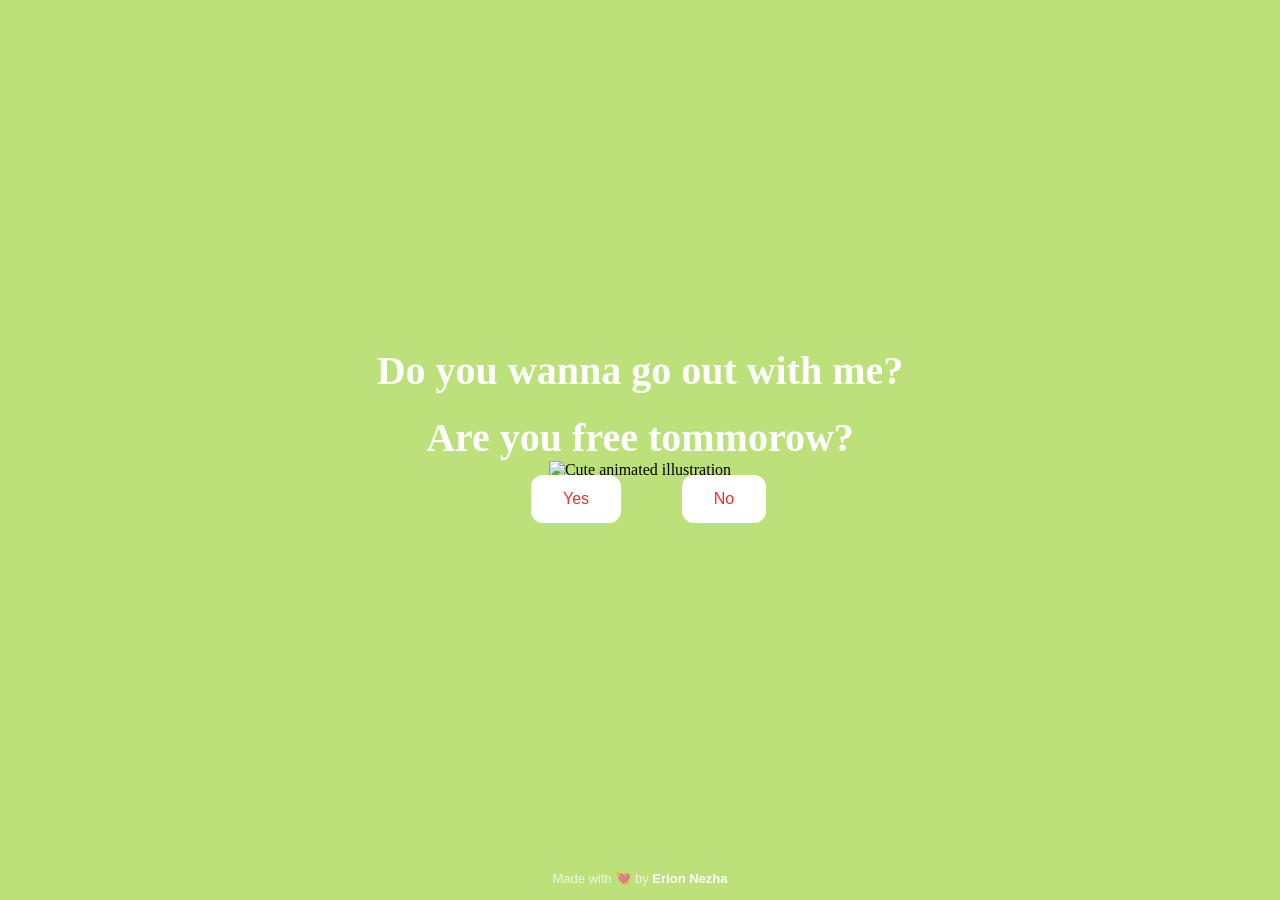
==== index.html @ 06d76b57 "Publiko projektin Ask-Her-Out" ====
<!DOCTYPE html>
<html lang="en">
    <head>
        <meta charset="UTF-8">
        <meta name="viewport" content="width=device-width, initial-scale=1.0">
        <title>Do you wanna go out with me? 💘</title>
        <link rel="stylesheet" href="./styles.css">
    </head>
    <body>
        <div class="container">
            <div>
                <h1 class="header_text">Do you wanna go out with me?</h1>
                <h1 class="header_text">Are you free tommorow?</h1>
            </div>
            <div class="gif_container">
                <img src="https://media1.giphy.com/media/v1.Y2lkPTc5MGI3NjExcDdtZ2JiZDR0a3lvMWF4OG8yc3p6Ymdvd3g2d245amdveDhyYmx6eCZlcD12MV9pbnRlcm5hbF9naWZfYnlfaWQmY3Q9cw/cLS1cfxvGOPVpf9g3y/giphy.gif" alt="Cute animated illustration">
            </div>
            <div class="buttons">
                <button class="btn" id="yesButton" onclick="nextPage()">Yes</button>
                <button class="btn" id="noButton" onmouseover="moveButton()" onclick="moveButton()">No</button>
                <script>
                    function nextPage() {
                        window.location.href = "yes.html";
                    }

                    function moveButton() {
                        var x = Math.random() * (window.innerWidth - document.getElementById('noButton').offsetWidth) - 85;
                        var y = Math.random() * (window.innerHeight - document.getElementById('noButton').offsetHeight) - 48;
                        document.getElementById('noButton').style.left = `${x}px`;
                        document.getElementById('noButton').style.top = `${y}px`;
                    }
                </script>
            </div>
        </div>
        <footer class="credit">Made with 💘 by <strong>Erion Nezha</strong></footer>
    </body>
</html>
---- styles.css ----
body {
    display: flex;
    justify-content: center;
    align-items: center;
    height: 90vh;
    background-color: rgb(189, 225, 122);
}

#noButton {
    position: absolute;
    margin-left: 150px;
    transition: 0.5s;
}

#yesButton {
    position: absolute;
    margin-right: 150px;
}

.header_text {
    font-family: 'Nunito';
    font-size: 40px;
    font-weight: bold;
    color: rgb(255, 255, 255);
    text-align: center;
    margin-top: 20px;
    margin-bottom: 0;
}

.buttons {
    display: flex;
    flex-direction: row;
    justify-content: center;
    align-items: center;
    margin-top: 20px;
    margin-left: 20px;
}

.btn {
    background-color: #ffffff;
    color: rgb(233, 48, 48);
    padding: 15px 32px;
    text-align: center;
    display: inline-block;
    font-size: 16px;
    margin: 4px 2px;
    cursor: pointer;
    border: none;
    border-radius: 12px;
    transition: background-color 0.3s ease;
}

.gif_container {
    display: flex;
    justify-content: center;
    align-items: center;
}

@media only screen and (max-width: 320px) and (max-height: 568px) {
    body {
        height: 100vh;
    }

    .header_text {
        font-size: 20px;
    }

    img {
        height: 60vh;
    }

    .btn {
        padding: 10px 18px;
        font-size: 12px;
    }
}

@media only screen and (max-width: 414px) and (max-height: 736px) {
    body {
        height: 90vh;
    }

    .header_text {
        font-size: 28px;
    }

    img {
        height: 60vh;
    }

    .btn {
        padding: 15px 25px;
        font-size: 14px;
    }
}

.credit {
    position: fixed;
    bottom: 14px;
    left: 0;
    right: 0;
    text-align: center;
    font-family: 'Nunito', sans-serif;
    font-size: 13px;
    color: rgba(255, 255, 255, .75);
}

.credit strong {
    color: #fff;
}
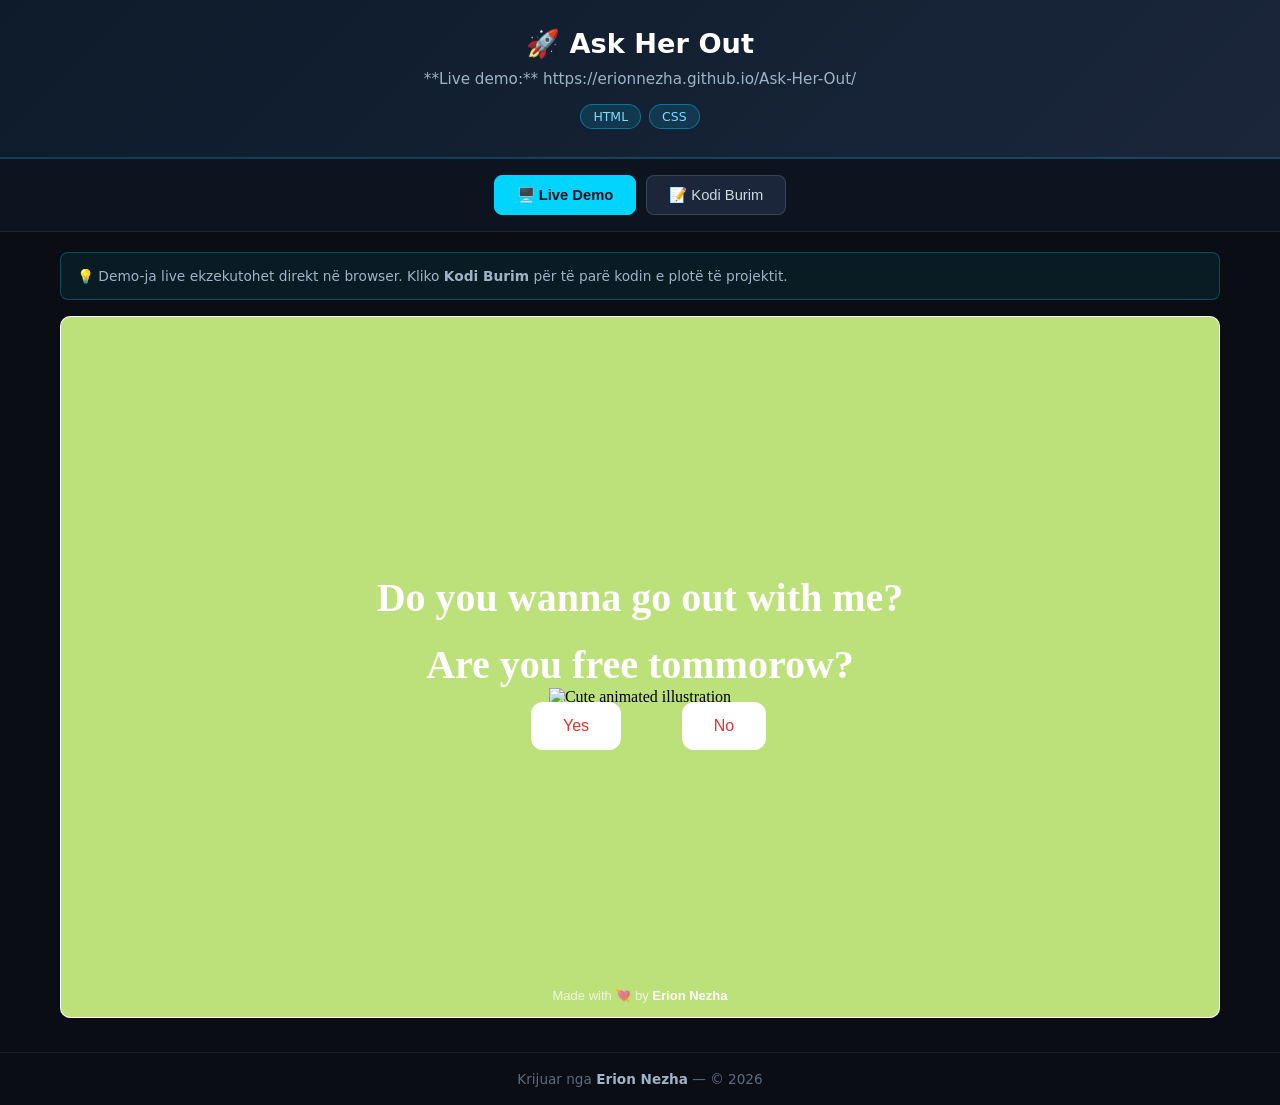
==== commit 96a62c57: "Standard showcase: live demo iframe + code panel + branding" ====
--- a/index.html
+++ b/index.html
@@ -1,37 +1,115 @@
+<!-- Created by Erion Nezha — © 2026 All rights reserved -->
 <!DOCTYPE html>
-<html lang="en">
-    <head>
-        <meta charset="UTF-8">
-        <meta name="viewport" content="width=device-width, initial-scale=1.0">
-        <title>Do you wanna go out with me? 💘</title>
-        <link rel="stylesheet" href="./styles.css">
-    </head>
-    <body>
-        <div class="container">
-            <div>
-                <h1 class="header_text">Do you wanna go out with me?</h1>
-                <h1 class="header_text">Are you free tommorow?</h1>
-            </div>
-            <div class="gif_container">
-                <img src="https://media1.giphy.com/media/v1.Y2lkPTc5MGI3NjExcDdtZ2JiZDR0a3lvMWF4OG8yc3p6Ymdvd3g2d245amdveDhyYmx6eCZlcD12MV9pbnRlcm5hbF9naWZfYnlfaWQmY3Q9cw/cLS1cfxvGOPVpf9g3y/giphy.gif" alt="Cute animated illustration">
-            </div>
-            <div class="buttons">
-                <button class="btn" id="yesButton" onclick="nextPage()">Yes</button>
-                <button class="btn" id="noButton" onmouseover="moveButton()" onclick="moveButton()">No</button>
-                <script>
-                    function nextPage() {
-                        window.location.href = "yes.html";
-                    }
+<html lang="sq">
+<head>
+<meta charset="UTF-8">
+<meta name="viewport" content="width=device-width, initial-scale=1.0">
+<title>Ask Her Out — Erion Nezha</title>
+<style>
+*{box-sizing:border-box;margin:0;padding:0}
+body{background:#0a0e14;color:#e6e6e6;font-family:'Segoe UI',system-ui,sans-serif;min-height:100vh;display:flex;flex-direction:column}
+header.top{background:linear-gradient(135deg,#0d1b2a,#1b263b);padding:28px 20px;text-align:center;border-bottom:2px solid #00d4ff33}
+header.top h1{font-size:1.7rem;color:#fff;margin-bottom:8px}
+header.top p{color:#9fb3c8;max-width:760px;margin:0 auto 12px;line-height:1.55;font-size:.95rem}
+.badges{display:flex;gap:8px;justify-content:center;flex-wrap:wrap}
+.badge{background:#00d4ff22;border:1px solid #00d4ff66;color:#7fdbff;padding:4px 12px;border-radius:20px;font-size:.78rem}
+.tabs{display:flex;gap:10px;justify-content:center;padding:16px;background:#0d1420;border-bottom:1px solid #ffffff14}
+.tabs button{background:#1b263b;color:#cfd8e3;border:1px solid #ffffff22;padding:10px 22px;border-radius:8px;cursor:pointer;font-size:.92rem;transition:.2s}
+.tabs button.active,.tabs button:hover{background:#00d4ff;color:#04121a;border-color:#00d4ff;font-weight:600}
+main{flex:1;padding:20px;max-width:1200px;width:100%;margin:0 auto}
+.panel{display:none}
+.panel.active{display:block}
+iframe.demo{width:100%;height:78vh;border:1px solid #ffffff22;border-radius:10px;background:#fff}
+.codewrap{display:flex;gap:0;border:1px solid #ffffff22;border-radius:10px;overflow:hidden;height:78vh;background:#0d1117}
+.tree{width:250px;min-width:200px;background:#0d1420;border-right:1px solid #ffffff14;overflow-y:auto;padding:12px;font-size:.82rem}
+.tree .tfile{padding:5px 8px;border-radius:5px;cursor:pointer;color:#9fb3c8;white-space:nowrap;overflow:hidden;text-overflow:ellipsis}
+.tree .tfile:hover{background:#ffffff10;color:#fff}
+.tree .tfile.active{background:#00d4ff26;color:#7fdbff}
+.tree .tdir{color:#5c6b7f;font-weight:600;margin-top:8px;font-size:.75rem;text-transform:uppercase;letter-spacing:.5px}
+.codeview{flex:1;overflow:auto;padding:0;position:relative}
+.codeview pre{padding:16px;font-family:'Consolas','Fira Code',monospace;font-size:.82rem;line-height:1.6;color:#d6deeb;white-space:pre}
+.codeview .lineno{color:#4a5568;user-select:none;margin-right:12px;display:inline-block;width:32px;text-align:right}
+.codeview img.preview{max-width:100%;padding:20px}
+.cbar{display:flex;gap:8px;align-items:center;padding:10px 14px;background:#0d1420;border-bottom:1px solid #ffffff14;font-size:.82rem;color:#9fb3c8;overflow-x:auto}
+.ctab{padding:6px 14px;border-radius:6px;cursor:pointer;white-space:nowrap;border:1px solid transparent}
+.ctab:hover{background:#ffffff10}
+.ctab.active{background:#00d4ff26;color:#7fdbff;border-color:#00d4ff55}
+footer{text-align:center;padding:18px;color:#5c6b7f;font-size:.85rem;border-top:1px solid #ffffff10;margin-top:10px}
+footer strong{color:#9fb3c8}
+.term{background:#05070a;border:1px solid #00ff8833;border-radius:10px;overflow:hidden;height:78vh;display:flex;flex-direction:column}
+.term-head{background:#0d1420;padding:10px 14px;display:flex;align-items:center;gap:8px;border-bottom:1px solid #ffffff14}
+.dot{width:12px;height:12px;border-radius:50%}
+.term-title{color:#9fb3c8;font-size:.82rem;margin-left:6px;flex:1}
+.replay{background:#00ff8822;border:1px solid #00ff8866;color:#7dffb0;padding:5px 14px;border-radius:6px;cursor:pointer;font-size:.8rem}
+.replay:hover{background:#00ff8844}
+#term-body{flex:1;overflow-y:auto;padding:16px;font-family:'Consolas',monospace;font-size:.88rem;line-height:1.7;color:#33ff88;white-space:pre-wrap;word-break:break-word}
+#term-body .inp{color:#ffd75c}
+#term-body .dim{color:#4a6b57}
+.cursor{display:inline-block;width:9px;height:17px;background:#33ff88;vertical-align:-3px;animation:blink 1s infinite}
+@keyframes blink{50%{opacity:0}}
+.split{display:grid;grid-template-columns:1fr 1fr;gap:16px}
+.split .term,.split .codewrap{height:78vh}
+@media(max-width:860px){.split{grid-template-columns:1fr}.codewrap{flex-direction:column}.tree{width:100%;max-height:150px;border-right:none;border-bottom:1px solid #ffffff14}}
+.kw{color:#ff7edb}.st{color:#ffd75c}.cm{color:#5c6b7f;font-style:italic}.fn{color:#7fdbff}.nm{color:#f78c6c}
+.note{background:#00d4ff12;border:1px solid #00d4ff44;border-radius:8px;padding:12px 16px;margin-bottom:16px;font-size:.86rem;color:#9fb3c8;line-height:1.6}
+</style>
+</head>
+<body>
+<header class="top">
+<h1>🚀 Ask Her Out</h1>
+<p>**Live demo:** https://erionnezha.github.io/Ask-Her-Out/</p>
+<div class="badges"><span class="badge">HTML</span><span class="badge">CSS</span></div>
+</header>
+<div class="tabs">
+<button class="active" onclick="show('demo',this)">🖥️ Live Demo</button>
+<button onclick="show('code',this)">📝 Kodi Burim</button>
+</div>
+<main>
+<div class="note">💡 Demo-ja live ekzekutohet direkt në browser. Kliko <strong>Kodi Burim</strong> për të parë kodin e plotë të projektit.</div>
+<div id="p-demo" class="panel active"><iframe class="demo" src="demo/index.html" title="Live demo"></iframe></div>
+<div id="p-code" class="panel"><div class="codewrap">
+<aside class="tree" id="tree"></aside>
+<div class="codeview"><div class="cbar" id="cbar"></div><div id="codebox"><pre></pre></div></div>
+</div></div>
+</main>
+<footer>Krijuar nga <strong>Erion Nezha</strong> — © 2026</footer>
+<script>
+const TREE={"dirs": [], "files": ["index.html", "screenshot.png", "styles.css", "yes.html", "yes_style.css"]};
+const CODEDIR="demo";
+const IMG=/\.(png|jpe?g|gif|svg|webp|ico|bmp)$/i;
+function show(id,btn){document.querySelectorAll('.panel').forEach(p=>p.classList.remove('active'));document.getElementById('p-'+id).classList.add('active');document.querySelectorAll('.tabs button').forEach(b=>b.classList.remove('active'));btn.classList.add('active');}
+function buildTree(){
+  const t=document.getElementById('tree');let html='';
+  const walk=(node,prefix)=>{node.dirs.forEach(d=>{html+='<div class="tdir">📁 '+prefix+d.name+'</div>';walk(d,prefix+d.name+'/');});node.files.forEach(f=>{html+='<div class="tfile" data-p="'+prefix+f+'">📄 '+f+'</div>';});};
+  walk(TREE,'');t.innerHTML=html;
+  t.querySelectorAll('.tfile').forEach(el=>el.onclick=()=>openFile(el.dataset.p,el));
+  const first=t.querySelector('.tfile');if(first)openFile(first.dataset.p,first);
+}
+async function openFile(path,el){
+  document.querySelectorAll('.tfile').forEach(e=>e.classList.remove('active'));el.classList.add('active');
+  document.getElementById('cbar').textContent=path;
+  const box=document.getElementById('codebox');
+  if(IMG.test(path)){box.innerHTML='<img class="preview" src="'+CODEDIR+'/'+path+'">';return;}
+  try{const r=await fetch(CODEDIR+'/'+path);const txt=await r.text();
+    box.innerHTML='<pre>'+hl(txt,path.split('.').pop())+'</pre>';
+  }catch(e){box.innerHTML='<pre>Deshtoi leximi i file-it.</pre>';}
+}
 
-                    function moveButton() {
-                        var x = Math.random() * (window.innerWidth - document.getElementById('noButton').offsetWidth) - 85;
-                        var y = Math.random() * (window.innerHeight - document.getElementById('noButton').offsetHeight) - 48;
-                        document.getElementById('noButton').style.left = `${x}px`;
-                        document.getElementById('noButton').style.top = `${y}px`;
-                    }
-                </script>
-            </div>
-        </div>
-        <footer class="credit">Made with 💘 by <strong>Erion Nezha</strong></footer>
-    </body>
+function hl(code,lang){
+  const esc=s=>s.replace(/&/g,'&amp;').replace(/</g,'&lt;').replace(/>/g,'&gt;');
+  const tok=/(\/\/[^\n]*|\/\*[\s\S]*?\*\/|#[^\n]*|<!--[\s\S]*?-->)|("[^"\n]*"|'[^'\n]*')|\b(import|from|as|def|return|if|elif|else|for|while|in|not|and|or|class|try|except|finally|with|lambda|pass|break|continue|print|public|private|protected|static|void|int|float|double|char|long|short|boolean|new|this|null|true|false|extends|implements|package|throws|struct|include|switch|case|default|do|sizeof|typedef|const|unsigned|using|namespace|cin|cout|endl|int main|string|System|out|println|var|let|function|=>)\b|\b(\d+(\.\d+)?)\b/g;
+  let out='',last=0,m;
+  while((m=tok.exec(code))!==null){
+    out+=esc(code.slice(last,m.index));
+    const cls=m[1]?'cm':m[2]?'st':m[3]?'kw':'nm';
+    out+='<span class="'+cls+'">'+esc(m[0])+'</span>';
+    last=m.index+m[0].length;
+  }
+  out+=esc(code.slice(last));
+  return out.split('\n').map((l,i)=>'<span class="lineno">'+(i+1)+'</span>'+(l||' ')).join('\n');
+}
+
+buildTree();
+</script>
+</body>
 </html>
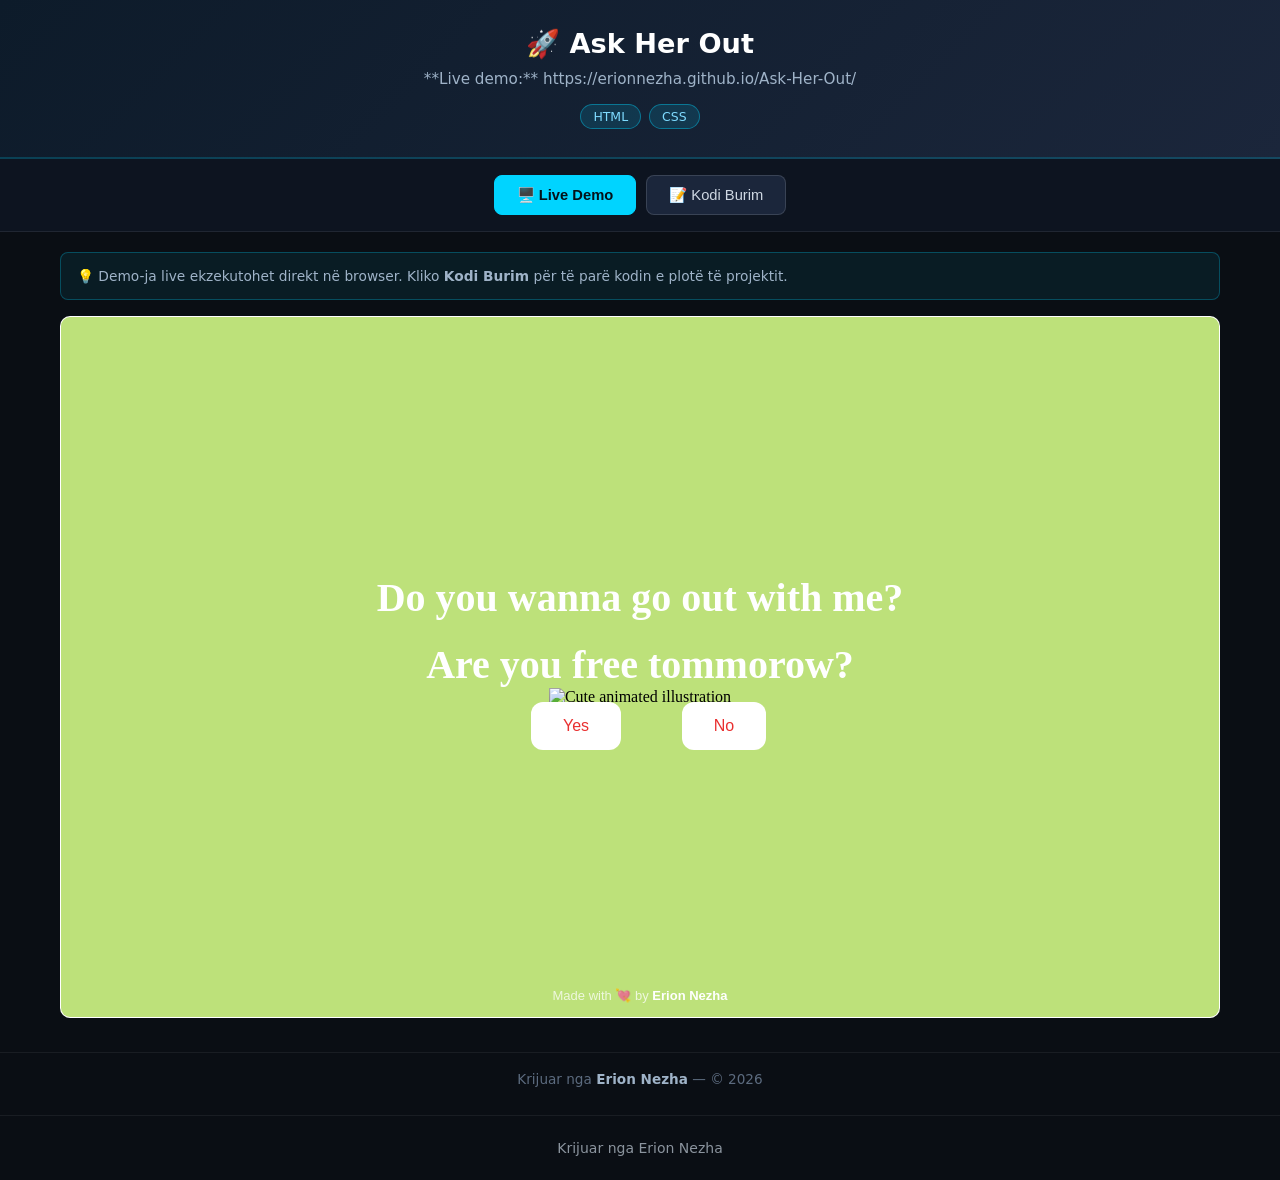
==== commit c95d9761: "Shto panelin 'Kodi Burim' krahas demo-s live" ====
--- a/index.html
+++ b/index.html
@@ -111,5 +111,6 @@
 
 buildTree();
 </script>
+<footer style="text-align:center;padding:24px 16px;color:#8b949e;font-family:system-ui,sans-serif;font-size:14px;">Krijuar nga Erion Nezha</footer>
 </body>
 </html>
